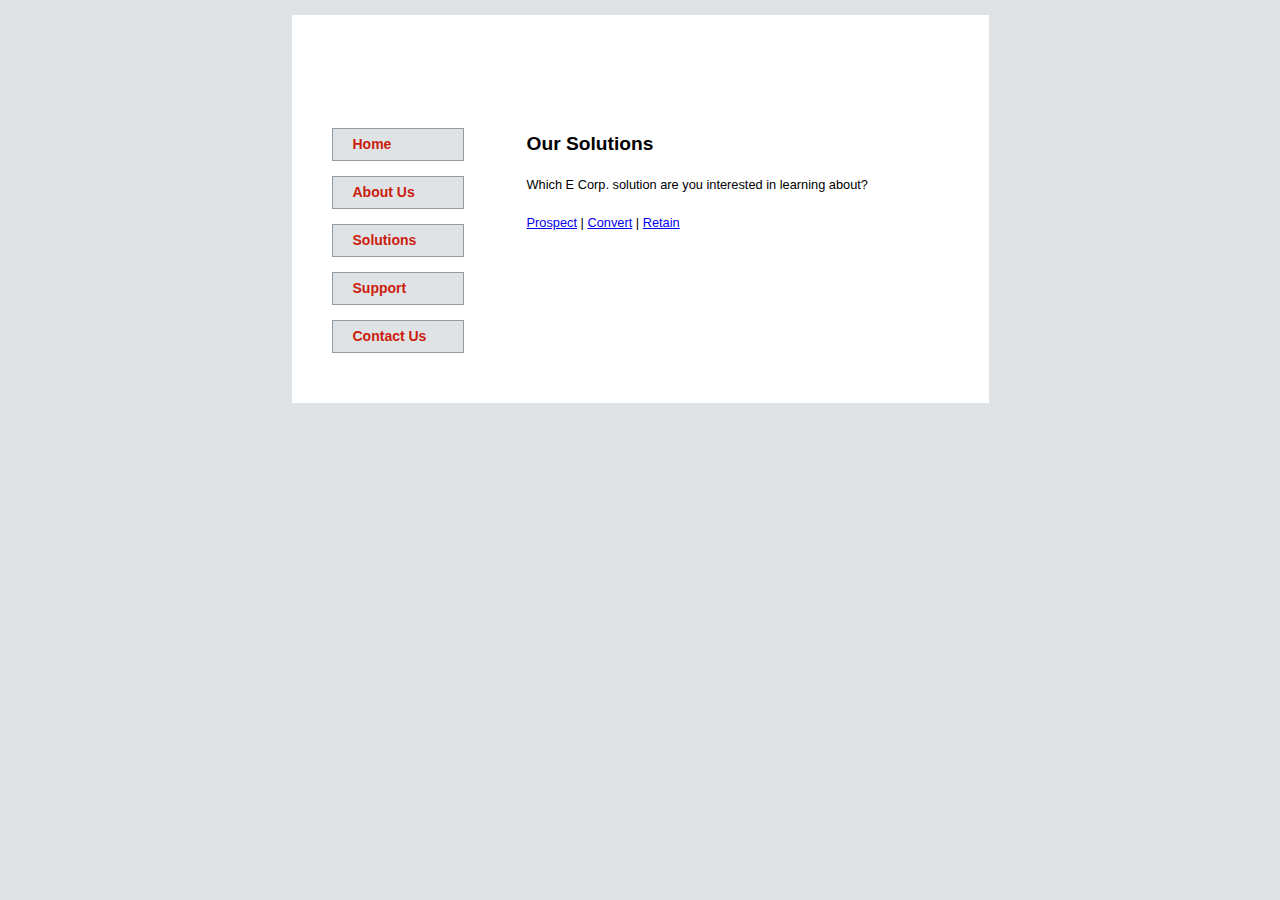
==== index.html @ ba5fec12 "Initial commit for Assignment 2" ====
<!DOCTYPE html>
<html lang="en">

<head>
  <meta charset="utf-8" />
  <title>Welcome to E Corp.</title>
  <link href="css/styles.css" rel="stylesheet" />
</head>

<body>
  <section id="container">
    <header></header>

    <nav>
      <ul>
        <li><a href="index.html">Home</a></li>
        <li><a href="aboutus.html">About Us</a></li>
        <li><a href="solutions.html">Solutions</a></li>
        <li><a href="support.html">Support</a></li>
        <li><a href="contactus.html">Contact Us</a></li>
      </ul>
    </nav>

    <section id="content-wrapper">
      <h2>Our Solutions</h2>
      <p>Which E Corp. solution are you interested in learning about?</p>
      <a id="prospect" href="#">Prospect</a> |
      <a id="convert" href="#">Convert</a> |
      <a id="retain" href="#">Retain</a>
      <br />
      <div id="content"></div>
    </section>

    <footer></footer>
  </section>

  <script src="js/jquery.js"></script>
  <script src="js/main.js"></script>
</body>

</html>
---- css/styles.css ----
/*body 				{font-family:Arial, Helvetica, sans-serif;font-size:0.8em;line-height:25px;background-color:#dfe3e6;}
#container,
header,
footer				{width:697px;clear:both;}
section#container	{background:url('images/mainbg.gif');margin:15px auto 0 auto;}
header 				{height:227px;background:url('images/header.gif');}
nav 				{width:235px;float:left;}
nav ul 				{list-style-type:none;}
nav ul li a:link,
nav ul li a:visited, 
#content h2			{font-size:14px;font-weight:bold;background:#dfe3e6 url('images/bullet.gif') no-repeat 7px center;
					padding:3px 0 3px 20px;border:solid #929ca4 1px;color:#cc1c0d;}
nav ul li a:link,
nav ul li a:visited	{width:110px;margin-bottom:15px;text-decoration:none;}				
nav ul li a:hover	{color:#000;background-color:#ccc;}
#content			{width:447px;float:left;background-color:#fff;padding-right:15px;}
footer 				{height:35px;background:url('images/footer.gif');}

#container,
header,
nav,
nav ul li a:link,
nav ul li a:visited,
#content,
footer				{display:block;}*/
article,
aside,
figure,
footer,
header,
nav,
section {
	display: block;
}

body {
	font-family: Arial, Helvetica, sans-serif;
	font-size: 0.8em;
	line-height: 25px;
	background-color: #dfe3e6;
}

#container {
	background: #fff;
	width: 697px;
	margin: 15px auto 0 auto;
}

header {
	height: 100px;
	background: url('images/logo.gif') no-repeat 25px;
}

nav {
	width: 235px;
	float: left;
}

nav ul {
	list-style-type: none;
}

nav ul li a:link,
nav ul li a:visited,
#content h2 {
	font-size: 14px;
	font-weight: bold;
	background: #dfe3e6 url('images/bullet.gif') no-repeat 7px center;
	padding: 3px 0 3px 20px;
	border: solid #929ca4 1px;
	color: #cc1c0d;
}

nav ul li a:link,
nav ul li a:visited {
	width: 110px;
	margin-bottom: 15px;
	text-decoration: none;
	display: block;
}

nav ul li a:hover {
	color: #000;
	background-color: #ccc;
}

#content-wrapper {
	width: 447px;
	float: left;
	background-color: #fff;
	padding-right: 15px;
}

#content {
	display: none;
}

h3 {
	font-size: 100%;
}

/* CONTACT US FORM */
label {
	display: block;
	width: 205px;
	float: left;
}

input,
select,
textarea {
	width: 175px;
	margin-bottom: .5em;
}

#submitbutton {
	height: 35px;
	margin: 25px 0 15px 0;
}

footer {
	height: 35px;
	background: url('images/footer.gif');
	clear: both;
}

#content {
	display: none;
}
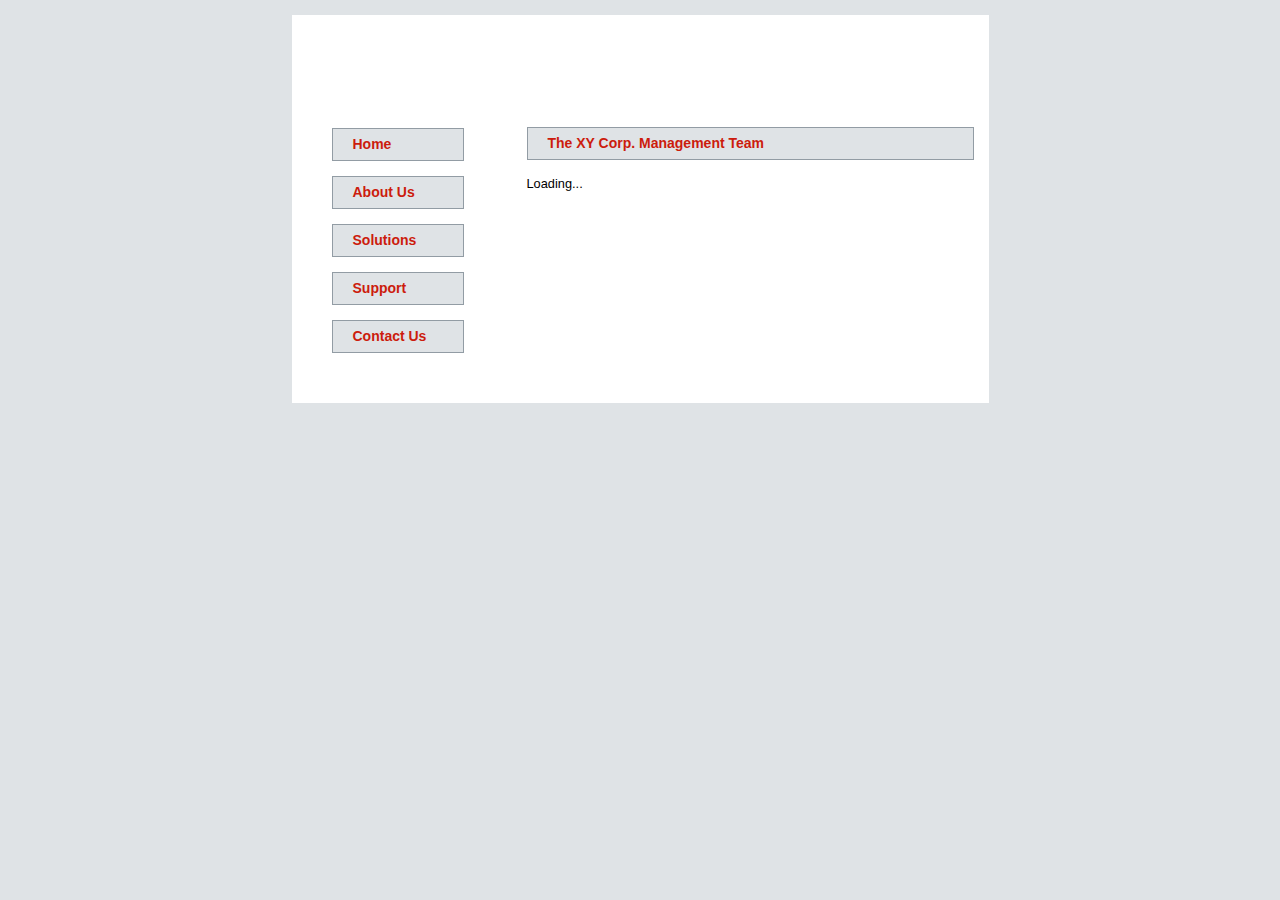
==== commit 3d35ad14: "assignment 3 uploaded" ====
--- a/index.html
+++ b/index.html
@@ -2,40 +2,37 @@
 <html lang="en">
 
 <head>
-  <meta charset="utf-8" />
-  <title>Welcome to E Corp.</title>
-  <link href="css/styles.css" rel="stylesheet" />
+	<meta charset="UTF-8">
+	<title>Welcome to XY Corp.</title>
+	<link href="css/styles.css" type="text/css" rel="stylesheet">
+	<script src="js/jquery.js"></script>
+	<script src="js/script.js"></script>
 </head>
 
 <body>
-  <section id="container">
-    <header></header>
+	<section id="container">
+		<header></header>
 
-    <nav>
-      <ul>
-        <li><a href="index.html">Home</a></li>
-        <li><a href="aboutus.html">About Us</a></li>
-        <li><a href="solutions.html">Solutions</a></li>
-        <li><a href="support.html">Support</a></li>
-        <li><a href="contactus.html">Contact Us</a></li>
-      </ul>
-    </nav>
+		<nav>
+			<ul>
+				<li><a href="index.html">Home</a></li>
+				<li><a href="aboutus.html">About Us</a></li>
+				<li><a href="solutions.html">Solutions</a></li>
+				<li><a href="support.html">Support</a></li>
+				<li><a href="contactus.html">Contact Us</a></li>
+			</ul>
+		</nav>
 
-    <section id="content-wrapper">
-      <h2>Our Solutions</h2>
-      <p>Which E Corp. solution are you interested in learning about?</p>
-      <a id="prospect" href="#">Prospect</a> |
-      <a id="convert" href="#">Convert</a> |
-      <a id="retain" href="#">Retain</a>
-      <br />
-      <div id="content"></div>
-    </section>
+		<section id="content">
+			<h2>The XY Corp. Management Team</h2>
 
-    <footer></footer>
-  </section>
+			<div id="team"></div>
+		</section>
 
-  <script src="js/jquery.js"></script>
-  <script src="js/main.js"></script>
+		<footer></footer>
+	</section>
+
+	
 </body>
 
 </html>--- a/css/styles.css
+++ b/css/styles.css
@@ -1,68 +1,29 @@
-/*body 				{font-family:Arial, Helvetica, sans-serif;font-size:0.8em;line-height:25px;background-color:#dfe3e6;}
-#container,
-header,
-footer				{width:697px;clear:both;}
-section#container	{background:url('images/mainbg.gif');margin:15px auto 0 auto;}
-header 				{height:227px;background:url('images/header.gif');}
-nav 				{width:235px;float:left;}
-nav ul 				{list-style-type:none;}
-nav ul li a:link,
-nav ul li a:visited, 
-#content h2			{font-size:14px;font-weight:bold;background:#dfe3e6 url('images/bullet.gif') no-repeat 7px center;
-					padding:3px 0 3px 20px;border:solid #929ca4 1px;color:#cc1c0d;}
-nav ul li a:link,
-nav ul li a:visited	{width:110px;margin-bottom:15px;text-decoration:none;}				
-nav ul li a:hover	{color:#000;background-color:#ccc;}
-#content			{width:447px;float:left;background-color:#fff;padding-right:15px;}
-footer 				{height:35px;background:url('images/footer.gif');}
-
-#container,
-header,
-nav,
-nav ul li a:link,
-nav ul li a:visited,
-#content,
-footer				{display:block;}*/
-article,
-aside,
-figure,
-footer,
-header,
-nav,
-section {
-	display: block;
+article, aside, figure, footer, header, nav, section {
+    display: block;
 }
-
 body {
 	font-family: Arial, Helvetica, sans-serif;
 	font-size: 0.8em;
 	line-height: 25px;
 	background-color: #dfe3e6;
 }
-
 #container {
 	background: #fff;
 	width: 697px;
 	margin: 15px auto 0 auto;
 }
-
 header {
 	height: 100px;
 	background: url('images/logo.gif') no-repeat 25px;
 }
-
-nav {
+nav	{
 	width: 235px;
 	float: left;
 }
-
 nav ul {
 	list-style-type: none;
 }
-
-nav ul li a:link,
-nav ul li a:visited,
-#content h2 {
+nav ul li a:link, nav ul li a:visited, #content h2 {
 	font-size: 14px;
 	font-weight: bold;
 	background: #dfe3e6 url('images/bullet.gif') no-repeat 7px center;
@@ -70,60 +31,28 @@
 	border: solid #929ca4 1px;
 	color: #cc1c0d;
 }
-
-nav ul li a:link,
-nav ul li a:visited {
+nav ul li a:link, nav ul li a:visited {
 	width: 110px;
 	margin-bottom: 15px;
-	text-decoration: none;
+	text-decoration:none;
 	display: block;
-}
-
+}				
 nav ul li a:hover {
 	color: #000;
 	background-color: #ccc;
 }
-
-#content-wrapper {
+#content {
 	width: 447px;
 	float: left;
 	background-color: #fff;
 	padding-right: 15px;
 }
-
-#content {
-	display: none;
+h3, h4 {
+	margin: 0;
+	color: #000080;
 }
-
-h3 {
-	font-size: 100%;
-}
-
-/* CONTACT US FORM */
-label {
-	display: block;
-	width: 205px;
-	float: left;
-}
-
-input,
-select,
-textarea {
-	width: 175px;
-	margin-bottom: .5em;
-}
-
-#submitbutton {
-	height: 35px;
-	margin: 25px 0 15px 0;
-}
-
 footer {
 	height: 35px;
 	background: url('images/footer.gif');
 	clear: both;
-}
-
-#content {
-	display: none;
 }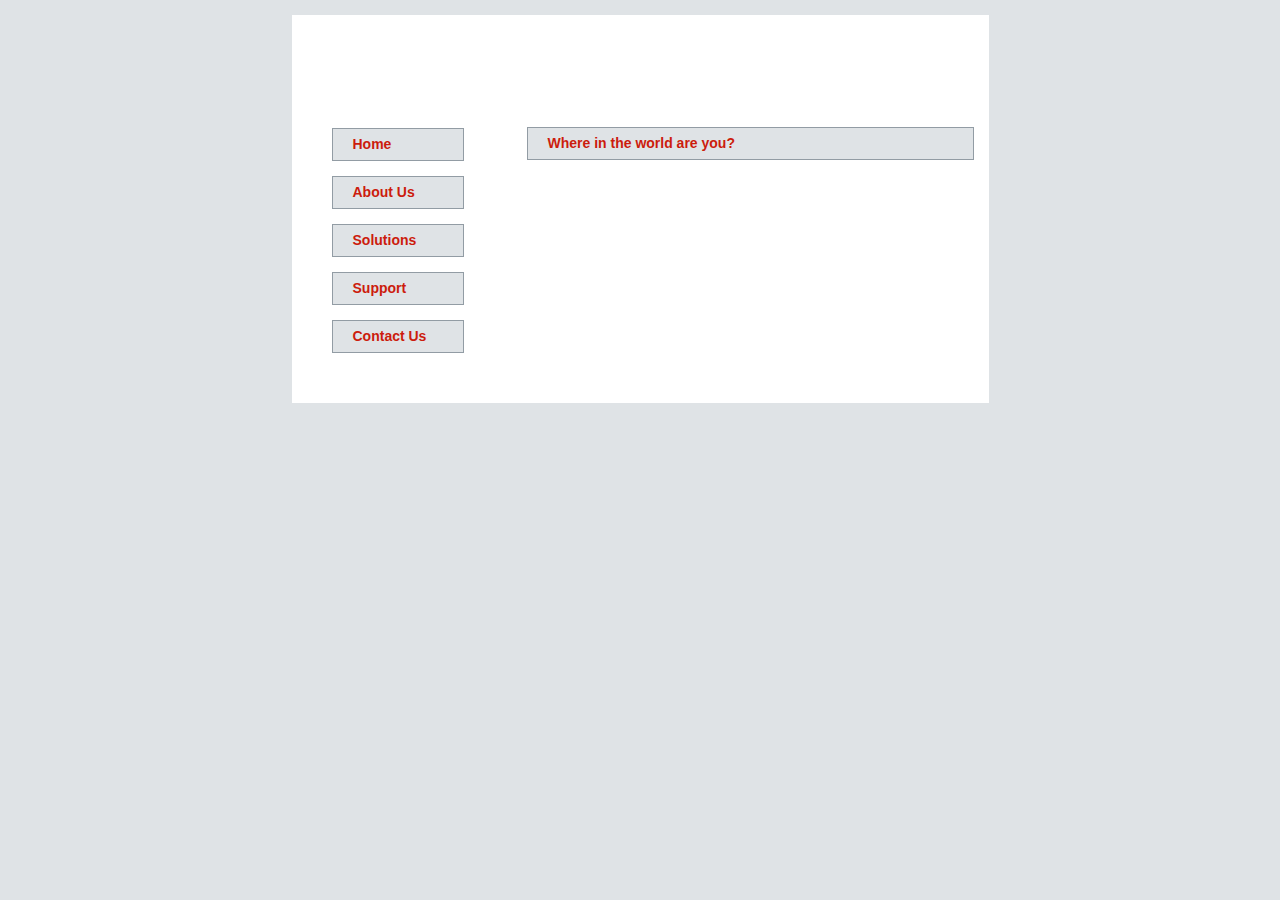
==== commit 1af71214: "Uploaded Assignment 4" ====
--- a/index.html
+++ b/index.html
@@ -3,10 +3,8 @@
 
 <head>
 	<meta charset="UTF-8">
-	<title>Welcome to XY Corp.</title>
+	<title>Welcome to E Corp.</title>
 	<link href="css/styles.css" type="text/css" rel="stylesheet">
-	<script src="js/jquery.js"></script>
-	<script src="js/script.js"></script>
 </head>
 
 <body>
@@ -24,15 +22,20 @@
 		</nav>
 
 		<section id="content">
-			<h2>The XY Corp. Management Team</h2>
+			<h2>Where in the world are you?</h2>
 
-			<div id="team"></div>
+			<div id="locationhere"></div>
+			<div id="previousLocation"></div>
+			<div id="welcomeMessage"></div>
+			<div id="distanceMessage"></div>
+			<div id="accuracy"></div>
 		</section>
 
 		<footer></footer>
 	</section>
 
-	
+	<script src="js/jquery.js"></script>
+	<script src="js/script.js"></script>
 </body>
 
 </html>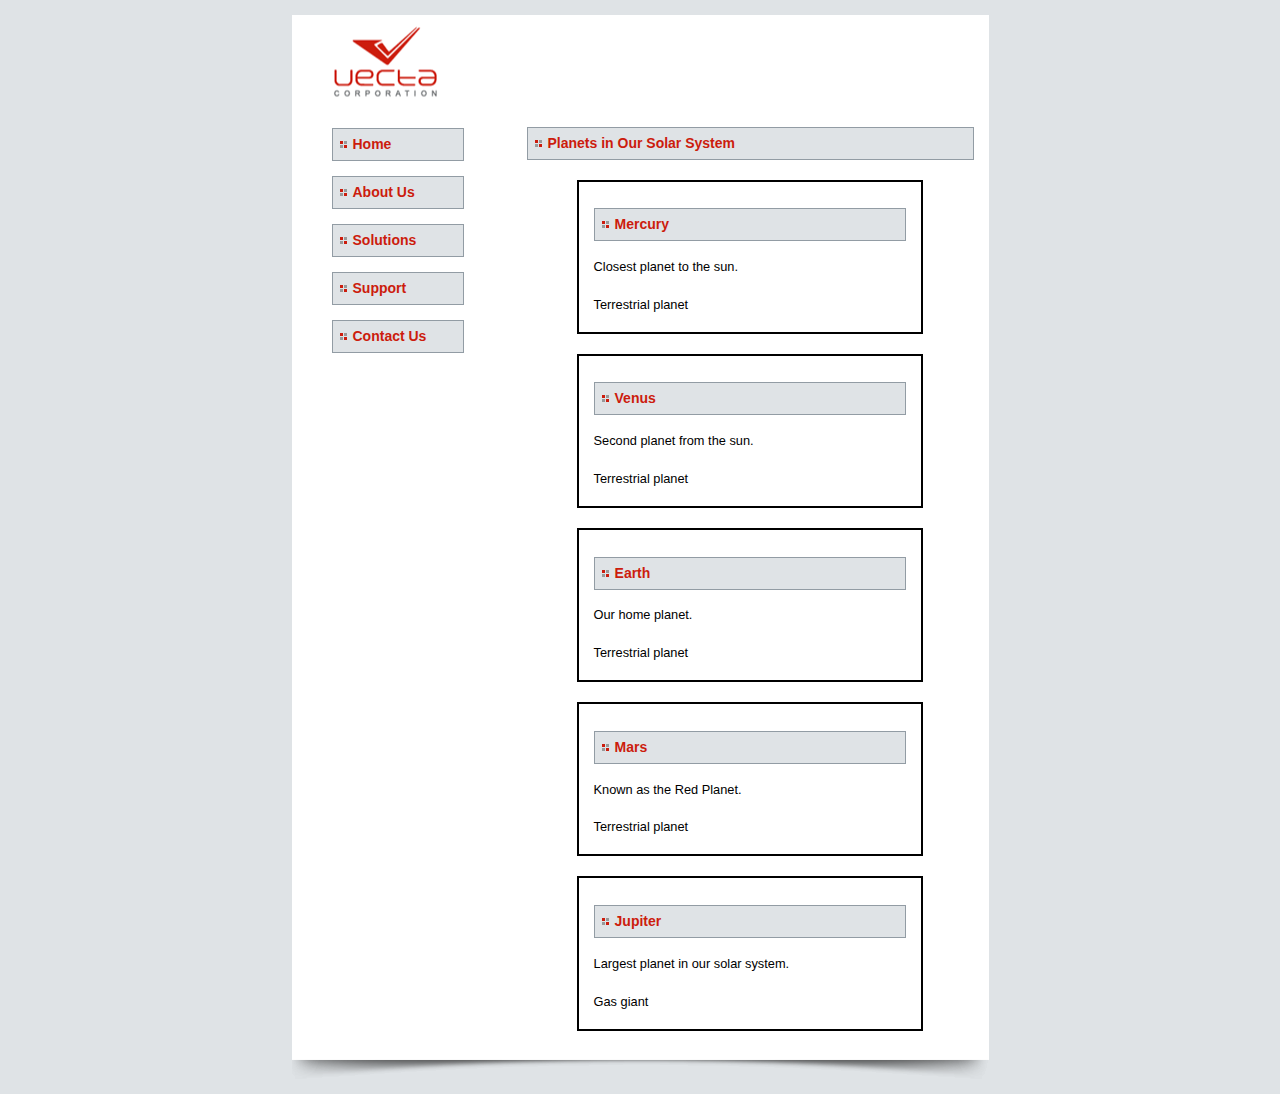
==== commit 8c0c48e4: "assignment 5 uploaded" ====
--- a/index.html
+++ b/index.html
@@ -2,9 +2,8 @@
 <html lang="en">
 
 <head>
-	<meta charset="UTF-8">
 	<title>Welcome to E Corp.</title>
-	<link href="css/styles.css" type="text/css" rel="stylesheet">
+	<link href="styles.css" type="text/css" rel="stylesheet">
 </head>
 
 <body>
@@ -22,20 +21,24 @@
 		</nav>
 
 		<section id="content">
-			<h2>Where in the world are you?</h2>
+			<h2>Planets in Our Solar System</h2>
 
-			<div id="locationhere"></div>
-			<div id="previousLocation"></div>
-			<div id="welcomeMessage"></div>
-			<div id="distanceMessage"></div>
-			<div id="accuracy"></div>
+			<div id="content-item-list">
+				<!-- sample of what your toString should output
+					<div id="content-item-0">
+						<h4>name here</h4>
+						<p>description here</p>
+						<div>category genre here</div>
+					</div>
+				-->
+			</div>
 		</section>
 
 		<footer></footer>
 	</section>
 
-	<script src="js/jquery.js"></script>
-	<script src="js/script.js"></script>
+	<script src="jquery.js"></script>
+	<script src="script.js"></script>
 </body>
 
 </html>--- a/styles.css
+++ b/styles.css
@@ -0,0 +1,86 @@
+article,
+aside,
+figure,
+footer,
+header,
+nav,
+section {
+  display: block;
+}
+
+body {
+  font-family: Arial, Helvetica, sans-serif;
+  font-size: 0.8em;
+  line-height: 25px;
+  background-color: #dfe3e6;
+}
+
+#container {
+  background: #fff;
+  width: 697px;
+  margin: 15px auto 0 auto;
+}
+
+header {
+  height: 100px;
+  background: url('images/logo.gif') no-repeat 25px;
+}
+
+nav {
+  width: 235px;
+  float: left;
+}
+
+nav ul {
+  list-style-type: none;
+}
+
+nav ul li a:link,
+nav ul li a:visited,
+#content h2 {
+  font-size: 14px;
+  font-weight: bold;
+  background: #dfe3e6 url('images/bullet.gif') no-repeat 7px center;
+  padding: 3px 0 3px 20px;
+  border: solid #929ca4 1px;
+  color: #cc1c0d;
+}
+
+nav ul li a:link,
+nav ul li a:visited {
+  width: 110px;
+  margin-bottom: 15px;
+  text-decoration: none;
+  display: block;
+}
+
+nav ul li a:hover {
+  color: #000;
+  background-color: #ccc;
+}
+
+#content {
+  width: 447px;
+  float: left;
+  background-color: #fff;
+  padding-right: 15px;
+}
+
+h3,
+h4 {
+  margin: 0;
+  color: #000080;
+}
+
+footer {
+  height: 35px;
+  background: url('images/footer.gif');
+  clear: both;
+}
+
+.content-item-wrapper {
+  border: 2px solid black;
+  width: 70%;
+  padding: 15px;
+  margin: 20px auto;
+}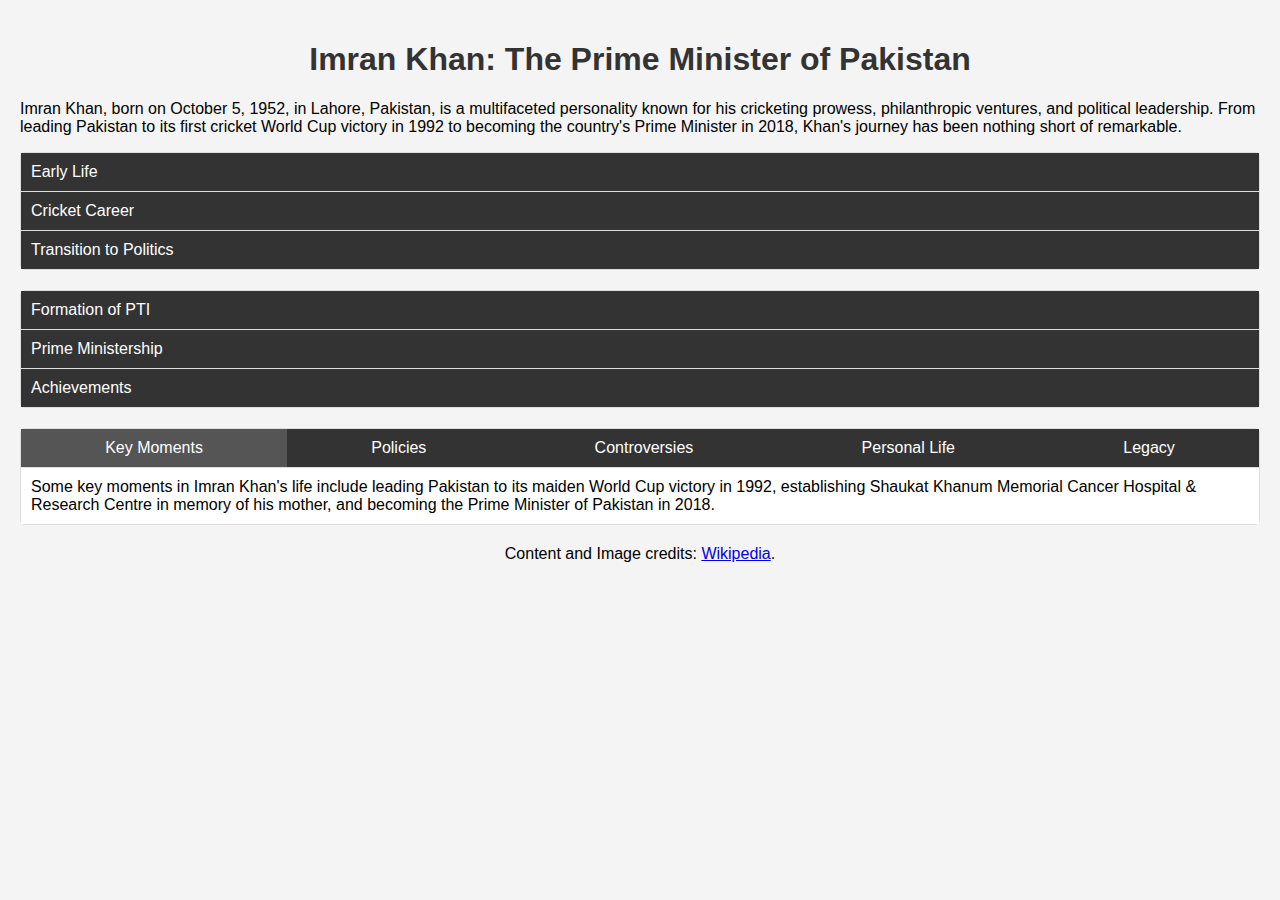
==== commit 1cbc6b47: "Add files via upload" ====
--- a/index.html
+++ b/index.html
@@ -1,44 +1,122 @@
-<!DOCTYPE html>
-<html lang="en">
-
-<head>
-	<title>Welcome to E Corp.</title>
-	<link href="styles.css" type="text/css" rel="stylesheet">
-</head>
-
-<body>
-	<section id="container">
-		<header></header>
-
-		<nav>
-			<ul>
-				<li><a href="index.html">Home</a></li>
-				<li><a href="aboutus.html">About Us</a></li>
-				<li><a href="solutions.html">Solutions</a></li>
-				<li><a href="support.html">Support</a></li>
-				<li><a href="contactus.html">Contact Us</a></li>
-			</ul>
-		</nav>
-
-		<section id="content">
-			<h2>Planets in Our Solar System</h2>
-
-			<div id="content-item-list">
-				<!-- sample of what your toString should output
-					<div id="content-item-0">
-						<h4>name here</h4>
-						<p>description here</p>
-						<div>category genre here</div>
-					</div>
-				-->
-			</div>
-		</section>
-
-		<footer></footer>
-	</section>
-
-	<script src="jquery.js"></script>
-	<script src="script.js"></script>
-</body>
-
+<!DOCTYPE html>
+<html lang="en">
+
+<head>
+    <meta charset="UTF-8">
+    <meta name="viewport" content="width=device-width, initial-scale=1.0">
+    <title>Imran Khan: The Prime Minister of Pakistan</title>
+    <link rel="stylesheet" href="css/style.css">
+    <script src="https://code.jquery.com/jquery-3.6.0.min.js"></script>
+    <script src="js/script.js"></script>
+</head>
+
+<body>
+    <h1>Imran Khan: The Prime Minister of Pakistan</h1>
+    <p>
+        Imran Khan, born on October 5, 1952, in Lahore, Pakistan, is a multifaceted personality known for his cricketing
+        prowess, philanthropic ventures, and political leadership. From leading Pakistan to its first cricket World Cup
+        victory in 1992 to becoming the country's Prime Minister in 2018, Khan's journey has been nothing short of
+        remarkable.
+    </p>
+
+    <div class="accordion">
+        <div class="accordion-section">
+            <div class="label">Early Life</div>
+            <div class="content">
+                Imran Khan was born into an affluent Pashtun family in Lahore. He attended Aitchison College in Lahore
+                and the Royal Grammar School Worcester in England. Khan later enrolled at Oxford, where he studied
+                Philosophy, Politics, and Economics. His educational experiences played a pivotal role in shaping his
+                worldview.
+                <img src="./images/1.jpg" alt="Imran Khan Portrait" width="200">
+            </div>
+        </div>
+        <div class="accordion-section">
+            <div class="label">Cricket Career</div>
+            <div class="content">
+                Imran Khan's cricket career spanned over two decades, from 1971 to 1992. Known for his fierce
+                competitiveness and all-round skills, Khan captained the Pakistan cricket team for many years. Under his
+                leadership, Pakistan clinched its first World Cup title in 1992.
+                <img src="./images/2.jpg" alt="Imran Khan" width="200">
+            </div>
+        </div>
+        <div class="accordion-section">
+            <div class="label">Transition to Politics</div>
+            <div class="content">
+                After retiring from cricket, Khan transitioned to politics and established the Pakistan Tehreek-e-Insaf
+                (PTI) party in 1996. While the early years were challenging, Khan's persistent efforts led to PTI
+                emerging as a dominant political force in the country.
+                <img src="./images/3.jpg" alt="Imran Khan in Politics" width="200">
+            </div>
+        </div>
+    </div>
+
+    <div class="accordion">
+        <div class="accordion-section">
+            <div class="label">Formation of PTI</div>
+            <div class="content">
+                Pakistan Tehreek-e-Insaf (PTI), founded by Imran Khan in 1996, advocates for a modern and progressive
+                form of Islamic governance in Pakistan. The party's main agendas are anti-corruption, good governance,
+                and a vision for a "New Pakistan".
+            </div>
+        </div>
+        <div class="accordion-section">
+            <div class="label">Prime Ministership</div>
+            <div class="content">
+                After a fiercely contested general election in 2018, Imran Khan became the Prime Minister of Pakistan.
+                His tenure has been marked by various reforms aimed at socioeconomic upliftment, good governance, and
+                enhancing Pakistan's image on the global stage.
+            </div>
+        </div>
+        <div class="accordion-section">
+            <div class="label">Achievements</div>
+            <div class="content">
+                Imran Khan's political journey has been marked by several key initiatives, including the Ehsaas Program
+                for poverty alleviation, the Kartarpur Corridor's opening for Sikh pilgrims, and efforts to improve
+                Pakistan's global image and foreign relations.
+            </div>
+        </div>
+    </div>
+
+    <div class="tabs">
+        <div class="tab-labels">
+            <div class="tab-label" data-tab="key-moments">Key Moments</div>
+            <div class="tab-label" data-tab="policies">Policies</div>
+            <div class="tab-label" data-tab="controversies">Controversies</div>
+            <div class="tab-label" data-tab="personal-life">Personal Life</div>
+            <div class="tab-label" data-tab="legacy">Legacy</div>
+        </div>
+        <div class="tab-content" id="key-moments">
+            Some key moments in Imran Khan's life include leading Pakistan to its maiden World Cup victory in 1992,
+            establishing Shaukat Khanum Memorial Cancer Hospital & Research Centre in memory of his mother, and becoming
+            the Prime Minister of Pakistan in 2018.
+        </div>
+        <div class="tab-content" id="policies">
+            Khan's policies as Prime Minister have largely focused on socioeconomic upliftment, improving governance,
+            and strengthening foreign relations. The Ehsaas Program, Kamyab Jawan Program, and housing schemes are some
+            of the key initiatives launched under his leadership.
+        </div>
+        <div class="tab-content" id="controversies">
+            Like many political leaders, Imran Khan's career has not been devoid of controversies. These range from
+            political rivalries and election rigging allegations to personal life speculations. However, Khan has always
+            faced them head-on and addressed them publicly.
+        </div>
+        <div class="tab-content" id="personal-life">
+            Imran Khan has been in the spotlight not just for his professional achievements but also his personal life.
+            He has been married thrice: first to Jemima Goldsmith, then to Reham Khan, and currently to Bushra Bibi. He
+            has two sons from his first marriage.
+        </div>
+        <div class="tab-content" id="legacy">
+            Imran Khan's legacy is multifaceted. From his cricketing heroics and philanthropic ventures to his political
+            journey, Khan has left an indelible mark. His determination, leadership skills, and vision for a prosperous
+            Pakistan will be remembered for generations.
+        </div>
+    </div>
+
+    <footer>
+        <p>Content and Image credits:
+            <a href="https://en.wikipedia.org/wiki/Imran_Khan" target="_blank">Wikipedia</a>.
+        </p>
+    </footer>
+</body>
+
 </html>--- a/css/style.css
+++ b/css/style.css
@@ -0,0 +1,79 @@
+html,
+body {
+    margin: 0;
+    padding: 0;
+}
+
+body {
+    font-family: Arial, sans-serif;
+    margin: 0;
+    padding: 20px;
+    background-color: #f4f4f4;
+}
+
+h1 {
+    text-align: center;
+    color: #333;
+}
+
+.accordion {
+    border: 1px solid #ddd;
+    border-radius: 5px;
+    margin-bottom: 20px;
+}
+
+.accordion-section {
+    border-bottom: 1px solid #ddd;
+}
+
+.accordion-section:last-child {
+    border-bottom: none;
+}
+
+.label {
+    background-color: #333;
+    color: #fff;
+    padding: 10px;
+    cursor: pointer;
+}
+
+.content {
+    display: none;
+    padding: 10px;
+    background-color: #fff;
+}
+
+.tabs {
+    border: 1px solid #ddd;
+    border-radius: 5px;
+}
+
+.tab-labels {
+    display: flex;
+    justify-content: space-around;
+    border-bottom: 1px solid #ddd;
+}
+
+.tab-label {
+    padding: 10px;
+    cursor: pointer;
+    background-color: #333;
+    color: #fff;
+    flex-grow: 1;
+    text-align: center;
+}
+
+.tab-label.active {
+    background-color: #555;
+}
+
+.tab-content {
+    display: none;
+    padding: 10px;
+    background-color: #fff;
+}
+
+footer {
+    margin-top: 20px;
+    text-align: center;
+}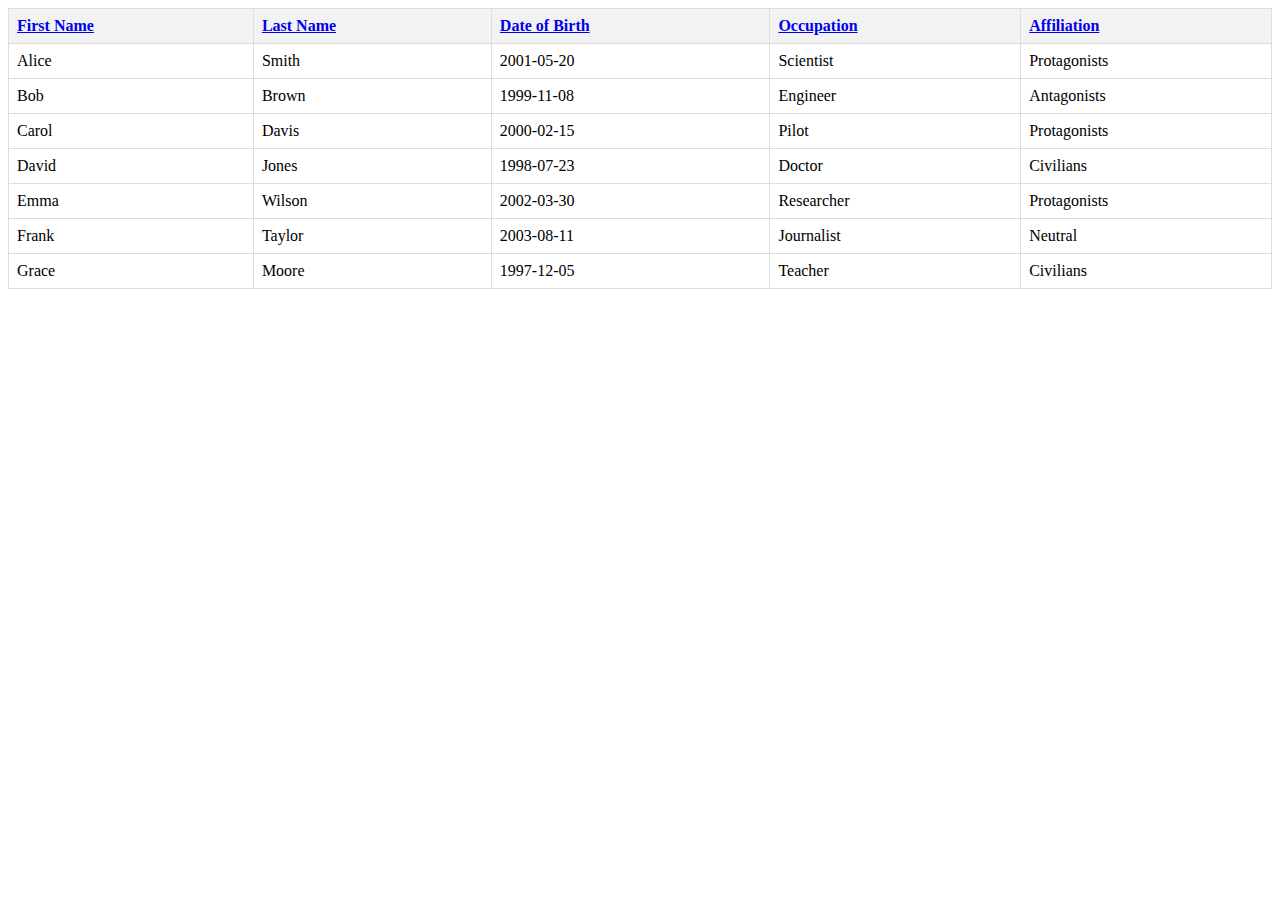
==== commit 767ccff8: "Add files via upload" ====
--- a/index.html
+++ b/index.html
@@ -3,120 +3,55 @@
 
 <head>
     <meta charset="UTF-8">
-    <meta name="viewport" content="width=device-width, initial-scale=1.0">
-    <title>Imran Khan: The Prime Minister of Pakistan</title>
-    <link rel="stylesheet" href="css/style.css">
+    <title>Character Table</title>
     <script src="https://code.jquery.com/jquery-3.6.0.min.js"></script>
-    <script src="js/script.js"></script>
+    <style>
+        th {
+            cursor: pointer;
+        }
+
+        .hidden {
+            display: none;
+        }
+
+        table {
+            width: 100%;
+            border-collapse: collapse;
+        }
+
+        th,
+        td {
+            border: 1px solid #ddd;
+            padding: 8px;
+            text-align: left;
+        }
+
+        th {
+            background-color: #f2f2f2;
+        }
+    </style>
 </head>
 
 <body>
-    <h1>Imran Khan: The Prime Minister of Pakistan</h1>
-    <p>
-        Imran Khan, born on October 5, 1952, in Lahore, Pakistan, is a multifaceted personality known for his cricketing
-        prowess, philanthropic ventures, and political leadership. From leading Pakistan to its first cricket World Cup
-        victory in 1992 to becoming the country's Prime Minister in 2018, Khan's journey has been nothing short of
-        remarkable.
-    </p>
-
-    <div class="accordion">
-        <div class="accordion-section">
-            <div class="label">Early Life</div>
-            <div class="content">
-                Imran Khan was born into an affluent Pashtun family in Lahore. He attended Aitchison College in Lahore
-                and the Royal Grammar School Worcester in England. Khan later enrolled at Oxford, where he studied
-                Philosophy, Politics, and Economics. His educational experiences played a pivotal role in shaping his
-                worldview.
-                <img src="./images/1.jpg" alt="Imran Khan Portrait" width="200">
-            </div>
-        </div>
-        <div class="accordion-section">
-            <div class="label">Cricket Career</div>
-            <div class="content">
-                Imran Khan's cricket career spanned over two decades, from 1971 to 1992. Known for his fierce
-                competitiveness and all-round skills, Khan captained the Pakistan cricket team for many years. Under his
-                leadership, Pakistan clinched its first World Cup title in 1992.
-                <img src="./images/2.jpg" alt="Imran Khan" width="200">
-            </div>
-        </div>
-        <div class="accordion-section">
-            <div class="label">Transition to Politics</div>
-            <div class="content">
-                After retiring from cricket, Khan transitioned to politics and established the Pakistan Tehreek-e-Insaf
-                (PTI) party in 1996. While the early years were challenging, Khan's persistent efforts led to PTI
-                emerging as a dominant political force in the country.
-                <img src="./images/3.jpg" alt="Imran Khan in Politics" width="200">
-            </div>
-        </div>
-    </div>
-
-    <div class="accordion">
-        <div class="accordion-section">
-            <div class="label">Formation of PTI</div>
-            <div class="content">
-                Pakistan Tehreek-e-Insaf (PTI), founded by Imran Khan in 1996, advocates for a modern and progressive
-                form of Islamic governance in Pakistan. The party's main agendas are anti-corruption, good governance,
-                and a vision for a "New Pakistan".
-            </div>
-        </div>
-        <div class="accordion-section">
-            <div class="label">Prime Ministership</div>
-            <div class="content">
-                After a fiercely contested general election in 2018, Imran Khan became the Prime Minister of Pakistan.
-                His tenure has been marked by various reforms aimed at socioeconomic upliftment, good governance, and
-                enhancing Pakistan's image on the global stage.
-            </div>
-        </div>
-        <div class="accordion-section">
-            <div class="label">Achievements</div>
-            <div class="content">
-                Imran Khan's political journey has been marked by several key initiatives, including the Ehsaas Program
-                for poverty alleviation, the Kartarpur Corridor's opening for Sikh pilgrims, and efforts to improve
-                Pakistan's global image and foreign relations.
-            </div>
-        </div>
-    </div>
-
-    <div class="tabs">
-        <div class="tab-labels">
-            <div class="tab-label" data-tab="key-moments">Key Moments</div>
-            <div class="tab-label" data-tab="policies">Policies</div>
-            <div class="tab-label" data-tab="controversies">Controversies</div>
-            <div class="tab-label" data-tab="personal-life">Personal Life</div>
-            <div class="tab-label" data-tab="legacy">Legacy</div>
-        </div>
-        <div class="tab-content" id="key-moments">
-            Some key moments in Imran Khan's life include leading Pakistan to its maiden World Cup victory in 1992,
-            establishing Shaukat Khanum Memorial Cancer Hospital & Research Centre in memory of his mother, and becoming
-            the Prime Minister of Pakistan in 2018.
-        </div>
-        <div class="tab-content" id="policies">
-            Khan's policies as Prime Minister have largely focused on socioeconomic upliftment, improving governance,
-            and strengthening foreign relations. The Ehsaas Program, Kamyab Jawan Program, and housing schemes are some
-            of the key initiatives launched under his leadership.
-        </div>
-        <div class="tab-content" id="controversies">
-            Like many political leaders, Imran Khan's career has not been devoid of controversies. These range from
-            political rivalries and election rigging allegations to personal life speculations. However, Khan has always
-            faced them head-on and addressed them publicly.
-        </div>
-        <div class="tab-content" id="personal-life">
-            Imran Khan has been in the spotlight not just for his professional achievements but also his personal life.
-            He has been married thrice: first to Jemima Goldsmith, then to Reham Khan, and currently to Bushra Bibi. He
-            has two sons from his first marriage.
-        </div>
-        <div class="tab-content" id="legacy">
-            Imran Khan's legacy is multifaceted. From his cricketing heroics and philanthropic ventures to his political
-            journey, Khan has left an indelible mark. His determination, leadership skills, and vision for a prosperous
-            Pakistan will be remembered for generations.
-        </div>
-    </div>
-
-    <footer>
-        <p>Content and Image credits:
-            <a href="https://en.wikipedia.org/wiki/Imran_Khan" target="_blank">Wikipedia</a>.
-        </p>
-    </footer>
+    <table id="characterTable">
+        <thead>
+            <tr>
+                <th><a href="#" class="sort-header" data-sort="firstName">First Name <span
+                            class="chevron hidden">&#x25B2;</span></a></th>
+                <th><a href="#" class="sort-header" data-sort="lastName">Last Name <span
+                            class="chevron hidden">&#x25BC;</span></a></th>
+                <th><a href="#" class="sort-header" data-sort="dateOfBirth">Date of Birth <span
+                            class="chevron hidden">&#x25B2;</span></a></th>
+                <th><a href="#" class="sort-header" data-sort="occupation">Occupation <span
+                            class="chevron hidden">&#x25B2;</span></a></th>
+                <th><a href="#" class="sort-header" data-sort="affiliation">Affiliation <span
+                            class="chevron hidden">&#x25B2;</span></a></th>
+            </tr>
+        </thead>
+        <tbody>
+        </tbody>
+    </table>
+    <script src="script.js"></script>
 </body>
 
 </html>